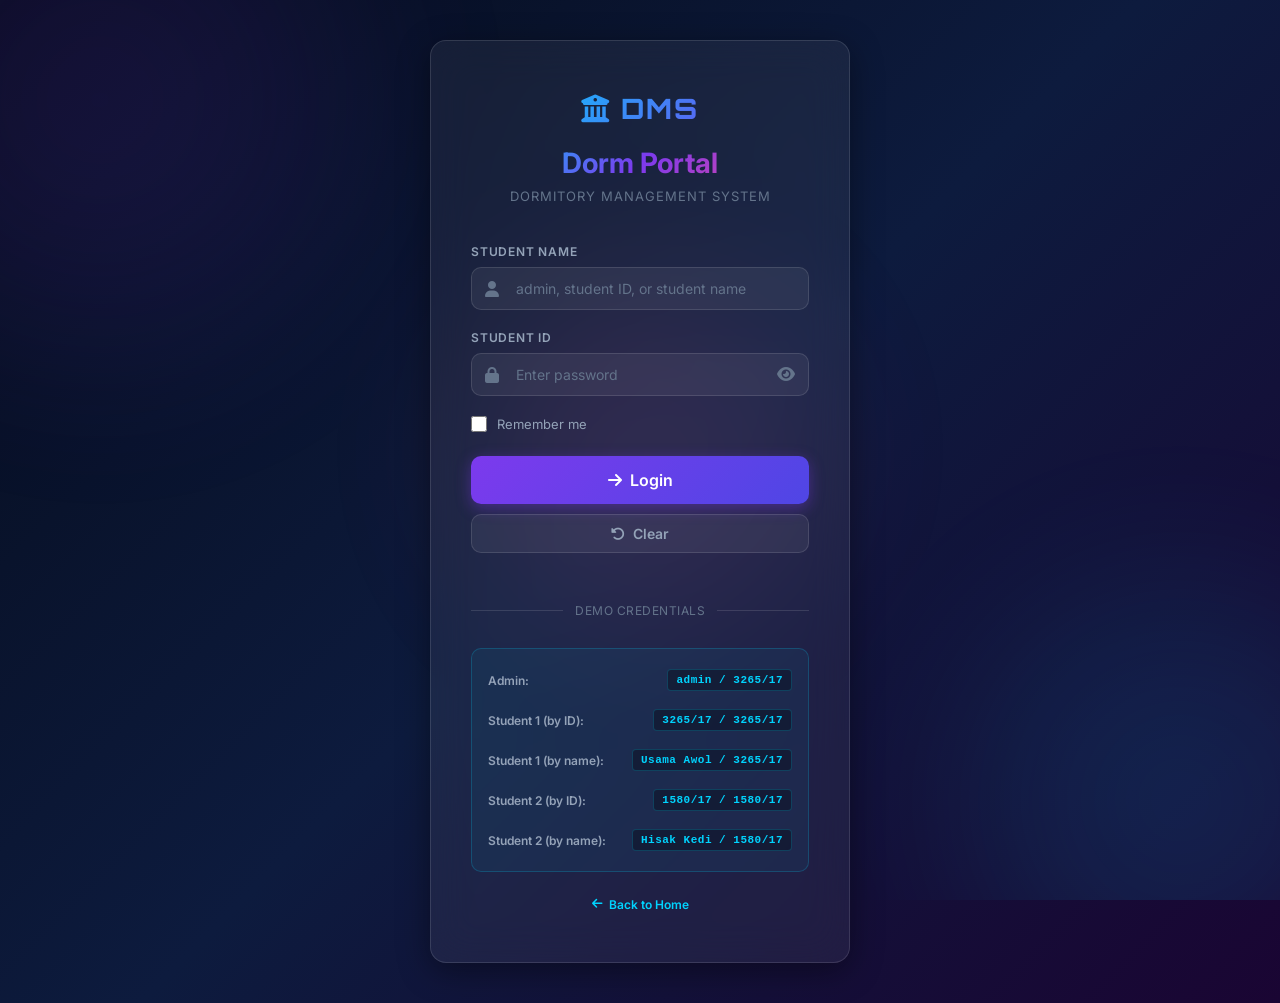
==== admin.html @ 3c18e568 "Add bulk unassign and bulk change building features" ====
<!DOCTYPE html>
<html lang="en">
<head>
  <meta charset="UTF-8">
  <meta name="viewport" content="width=device-width, initial-scale=1.0">
  <title>DMS Admin Dashboard</title>
  <link rel="stylesheet" href="style.css">
  <link rel="stylesheet" href="dashboard.css">
  <link rel="stylesheet" href="https://cdnjs.cloudflare.com/ajax/libs/font-awesome/6.5.0/css/all.min.css">
</head>
<body>
  <div class="bg-animated">
    <div class="bg-orb bg-orb-1"></div>
    <div class="bg-orb bg-orb-2"></div>
    <div class="bg-orb bg-orb-3"></div>
  </div>

  <div id="toast-container"></div>

  <div class="dashboard-layout">
    <!-- Sidebar -->
    <aside class="sidebar">
      <div class="sidebar-header">
        <h2 class="gradient-text" style="font-family: 'Orbitron'; font-size: 22px;">
          <i class="fa-solid fa-shield-halved"></i> DMS Admin
        </h2>
      </div>

      <nav class="sidebar-nav">
        <a class="nav-link active" onclick="switchSection('dashboard')">
          <i class="fa-solid fa-chart-pie"></i> Dashboard
        </a>
        <a class="nav-link" onclick="switchSection('buildings')">
          <i class="fa-solid fa-building"></i> Buildings & Rooms
        </a>
        <a class="nav-link" onclick="switchSection('reports')">
          <i class="fa-solid fa-file-alt"></i> Reports <span class="badge-notification" id="reports-badge" style="display:none; margin-left: auto;">0</span>
        </a>
        <a class="nav-link" onclick="switchSection('manage')">
          <i class="fa-solid fa-users-gear"></i> Manage Students
        </a>
        <a class="nav-link" onclick="switchSection('assign')">
          <i class="fa-solid fa-bed"></i> Assign Dorm
        </a>
      </nav>

      <div class="sidebar-footer">
        <button class="btn btn-danger btn-full" onclick="logout()">
          <i class="fa-solid fa-power-off"></i> Logout
        </button>
      </div>
    </aside>

    <!-- Main Content -->
    <main class="main-content">
      <header class="topbar">
        <div style="font-size: 20px; font-weight: 600;">
          <i class="fa-solid fa-chart-line"></i> Admin Dashboard
        </div>
        <div style="display: flex; gap: 15px; align-items: center;">
          <div class="search-bar" style="display: flex; align-items: center; gap: 8px; background: var(--glass); padding: 8px 14px; border-radius: var(--border-radius-sm); border: 1px solid var(--glass-border);">
            <i class="fa-solid fa-search" style="color: var(--text-muted); font-size: 14px;"></i>
            <input type="text" id="globalSearch" placeholder="Search..." style="background: none; border: none; color: var(--text-primary); font-size: 13px; outline: none; width: 150px;">
          </div>
          <button class="btn btn-ghost btn-sm" title="Notifications">
            <i class="fa-solid fa-bell"></i>
            <span style="position: absolute; top: 8px; right: 8px; width: 8px; height: 8px; background: #ef4444; border-radius: 50%;"></span>
          </button>
          <button class="btn btn-ghost btn-sm dark-mode-toggle">
            <i class="fa-solid fa-sun"></i>
          </button>
          <div class="avatar-placeholder" style="width: 40px; height: 40px; font-size: 16px;">A</div>
        </div>
      </header>

      <div class="page-content">
        <!-- Dashboard Overview -->
        <section id="dashboard" class="dashboard-section active">
          <div class="section-header">
            <h2 class="section-title">
              <i class="fa-solid fa-chart-line"></i> System Overview
            </h2>
          </div>

          <div class="grid-cards">
            <div class="stat-card" style="--card-accent: var(--grad-cyan); --card-glow: rgba(0,212,255,0.15);">
              <div class="stat-card-trend trend-up">+12%</div>
              <div class="stat-card-icon" style="background: rgba(0,212,255,0.1); color: #00d4ff;">
                <i class="fa-solid fa-users"></i>
              </div>
              <div class="stat-card-value" id="stat-total-students">0</div>
              <div class="stat-card-label">Total Students</div>
            </div>

            <div class="stat-card" style="--card-accent: var(--grad-purple); --card-glow: rgba(124,58,237,0.15);">
              <div class="stat-card-trend trend-up">+8%</div>
              <div class="stat-card-icon" style="background: rgba(124,58,237,0.1); color: #a78bfa;">
                <i class="fa-solid fa-bed"></i>
              </div>
              <div class="stat-card-value" id="stat-occupied-rooms">0</div>
              <div class="stat-card-label">Occupied Rooms</div>
            </div>

            <div class="stat-card" style="--card-accent: var(--grad-green); --card-glow: rgba(16,185,129,0.15);">
              <div class="stat-card-trend trend-up">+5%</div>
              <div class="stat-card-icon" style="background: rgba(16,185,129,0.1); color: #10b981;">
                <i class="fa-solid fa-check-circle"></i>
              </div>
              <div class="stat-card-value" id="stat-occupancy">0%</div>
              <div class="stat-card-label">Occupancy Rate</div>
            </div>

            <div class="stat-card" style="--card-accent: var(--grad-orange); --card-glow: rgba(245,158,11,0.15);">
              <div class="stat-card-trend trend-down">-3%</div>
              <div class="stat-card-icon" style="background: rgba(245,158,11,0.1); color: #f59e0b;">
                <i class="fa-solid fa-exclamation-circle"></i>
              </div>
              <div class="stat-card-value" id="stat-pending-tasks">0</div>
              <div class="stat-card-label">Pending Tasks</div>
            </div>

            <div class="stat-card" style="--card-accent: var(--grad-pink); --card-glow: rgba(236,72,153,0.15);">
              <div class="stat-card-trend trend-up">+2</div>
              <div class="stat-card-icon" style="background: rgba(236,72,153,0.1); color: #ec4899;">
                <i class="fa-solid fa-file-alt"></i>
              </div>
              <div class="stat-card-value" id="stat-pending-reports">0</div>
              <div class="stat-card-label">Pending Reports</div>
            </div>
          </div>

          <div style="display: grid; grid-template-columns: repeat(auto-fit, minmax(300px, 1fr)); gap: 24px; margin-top: 30px;">
            <div class="glass-card" style="padding: 24px;">
              <h3 class="neon-text" style="margin-bottom: 16px; font-size: 16px;">
                <i class="fa-solid fa-building"></i> Buildings
              </h3>
              <div id="buildings-overview" style="display: flex; flex-direction: column; gap: 12px;"></div>
            </div>

            <div class="glass-card" style="padding: 24px;">
              <h3 class="neon-text" style="margin-bottom: 16px; font-size: 16px;">
                <i class="fa-solid fa-chart-bar"></i> Department Distribution
              </h3>
              <div id="departments-overview" style="display: flex; flex-direction: column; gap: 12px;"></div>
            </div>
          </div>
        </section>

        <!-- Buildings & Rooms -->
        <section id="buildings" class="dashboard-section">
          <div class="section-header">
            <h2 class="section-title">
              <i class="fa-solid fa-building"></i> Buildings & Dorms Management
            </h2>
            <button class="btn btn-cyan" onclick="openAddBuildingModal()">
              <i class="fa-solid fa-plus"></i> Add Building
            </button>
          </div>

          <div style="display: grid; grid-template-columns: 1fr 2fr; gap: 24px;">
            <!-- Add Building Form -->
            <div class="glass-card" style="padding: 30px; height: fit-content;">
              <h3 class="gradient-text" style="margin-bottom: 20px; font-size: 18px;">
                <i class="fa-solid fa-plus-circle"></i> New Building
              </h3>
              <form id="buildingForm" onsubmit="handleAddBuilding(event)">
                <div class="form-group">
                  <label class="form-label">Building Name</label>
                  <input type="text" id="building-name" class="form-input" placeholder="e.g., Amel 1 A" required>
                </div>

                <div class="form-group">
                  <label class="form-label">Total Dorms</label>
                  <input type="number" id="total-dorms" class="form-input" placeholder="e.g., 50" min="1" max="200" required>
                </div>

                <div class="form-group">
                  <label class="form-label">Capacity per Dorm</label>
                  <input type="number" id="dorm-capacity" class="form-input" placeholder="e.g., 2" min="1" max="10" required>
                </div>

                <div class="form-group">
                  <label class="form-label">Gender Based</label>
                  <select id="building-gender" class="form-select" required>
                    <option value="">Select Gender</option>
                    <option value="Male">Male</option>
                    <option value="Female">Female</option>
                  </select>
                </div>

                <button type="submit" class="btn btn-primary btn-full">
                  <i class="fa-solid fa-save"></i> Add Building
                </button>
              </form>
            </div>

            <!-- Buildings List -->
            <div class="glass-card table-wrap">
              <table class="data-table">
                <thead>
                  <tr>
                    <th>Building</th><th>Total Dorms</th><th>Capacity</th><th>Gender</th><th>Occupied</th><th>Available</th><th>Actions</th>
                  </tr>
                </thead>
                <tbody id="buildings-list"></tbody>
              </table>
            </div>
          </div>
        </section>

        <!-- Manage Students -->
        <section id="manage" class="dashboard-section">
          <div class="section-header">
            <h2 class="section-title">
              <i class="fa-solid fa-users-gear"></i> Manage Students & Departments
            </h2>
          </div>

          <div style="display: grid; grid-template-columns: 1fr 1fr; gap: 24px; margin-bottom: 20px;">
            <!-- Department Management -->
            <div class="glass-card" style="padding: 24px;">
              <div style="display: flex; justify-content: space-between; align-items: center; margin-bottom: 20px;">
                <h3 class="gradient-text" style="font-size: 18px;">
                  <i class="fa-solid fa-building-columns"></i> Departments
                </h3>
                <button class="btn btn-cyan btn-sm" onclick="openAddDepartmentModal()">
                  <i class="fa-solid fa-plus"></i> Add
                </button>
              </div>
              <div class="table-wrap" style="max-height: 300px; overflow-y: auto;">
                <table class="data-table">
                  <thead>
                    <tr>
                      <th>Code</th>
                      <th>Name</th>
                      <th>Students</th>
                      <th>Actions</th>
                    </tr>
                  </thead>
                  <tbody id="departments-list"></tbody>
                </table>
              </div>
            </div>

            <!-- Student Management -->
            <div style="display: flex; flex-direction: column; gap: 20px;">
              <div class="glass-card" style="padding: 20px;">
                <div style="display: flex; justify-content: space-between; align-items: center; margin-bottom: 12px;">
                  <h3 class="neon-text" style="font-size: 16px;">
                    <i class="fa-solid fa-filter"></i> Filter & Bulk Actions
                  </h3>
                  <div style="display: flex; gap: 10px;">
                    <select id="filter-department" class="form-select" style="width: 200px;" onchange="renderAdminTable()">
                      <option value="">All Departments</option>
                    </select>
                    <select id="filter-gender" class="form-select" style="width: 150px;" onchange="renderAdminTable()">
                      <option value="">All Genders</option>
                      <option value="Male">Male</option>
                      <option value="Female">Female</option>
                    </select>
                  </div>
                </div>
                <input type="text" id="studentSearch" placeholder="Search by name, ID..." class="form-input" style="width: 100%;">
                <div style="display: flex; gap: 10px; margin-top: 12px;">
                  <button class="btn btn-orange" onclick="handleBulkUnassign()">
                    <i class="fa-solid fa-user-slash"></i> Bulk Unassign
                  </button>
                  <button class="btn btn-primary" onclick="openBulkChangeBuildingModal()">
                    <i class="fa-solid fa-building"></i> Bulk Change Building
                  </button>
                </div>
              </div>
              <button class="btn btn-cyan" onclick="openAddModal()">
                <i class="fa-solid fa-plus"></i> Add Student
              </button>
            </div>
          </div>

          <div class="glass-card table-wrap">
            <table class="data-table">
              <thead>
                <tr>
                  <th>ID</th>
                  <th>Name</th>
                  <th>Department</th>
                  <th>Gender</th>
                  <th>Building</th>
                  <th>Dorm</th>
                  <th>Actions</th>
                </tr>
              </thead>
              <tbody id="admin-student-list"></tbody>
            </table>
          </div>
        </section>

        <!-- Assign Dorm -->
        <section id="assign" class="dashboard-section">
          <div class="section-header">
            <h2 class="section-title">
              <i class="fa-solid fa-bed"></i> Assign / Reassign Dorm
            </h2>
          </div>

          <div class="glass-card" style="padding: 30px; max-width: 600px;">
            <form id="assignForm" onsubmit="handleAssign(event)">
              <div class="form-group">
                <label class="form-label">Mode</label>
                <select id="assign-mode" class="form-select" required onchange="handleModeChange();">
                  <option value="assign">Assign Dorm (Unassigned Students)</option>
                  <option value="update">Update Dorm (Assigned Students)</option>
                  <option value="auto">Auto Assign (Bulk)</option>
                </select>
              </div>

              <!-- Auto Assign Section -->
              <div id="auto-assign-section" style="display: none;">
                <div class="form-group">
                  <label class="form-label">Select Department</label>
                  <select id="auto-department" class="form-select" required onchange="">
                    <option value="">Select Department</option>
                  </select>
                </div>

                <div class="form-group">
                  <label class="form-label">Select Gender</label>
                  <select id="auto-gender" class="form-select" required onchange="populateAutoBuildingSelect();">
                    <option value="">Select Gender</option>
                    <option value="Male">Male</option>
                    <option value="Female">Female</option>
                  </select>
                </div>

                <div class="form-group">
                  <label class="form-label">Select Building</label>
                  <select id="auto-building" class="form-select" required>
                    <option value="">Select Building</option>
                  </select>
                </div>

                <button type="button" class="btn btn-green btn-full" onclick="handleAutoAssign()">
                  <i class="fa-solid fa-magic"></i> Assign Automatically
                </button>
              </div>

              <!-- Manual Assign Section -->
              <div id="manual-assign-section" style="display: block;">
                <div class="form-group">
                  <label class="form-label">Select Department</label>
                  <select id="assign-department" class="form-select" required onchange="updateStudentOptions()">
                    <option value="">Select Department</option>
                  </select>
                </div>

                <div class="form-group">
                  <label class="form-label">Select Gender</label>
                  <select id="assign-gender" class="form-select" required onchange="updateStudentOptions(); populateBuildingSelect();">
                    <option value="">Select Gender</option>
                    <option value="Male">Male</option>
                    <option value="Female">Female</option>
                  </select>
                </div>

                <div class="form-group">
                  <label class="form-label">Search Student (ID or Name)</label>
                  <input type="text" id="assign-student-search" class="form-input" placeholder="Search by ID or name..." oninput="updateStudentOptions()">
                </div>

                <div class="form-group">
                  <label class="form-label">Select Student</label>
                  <select id="assign-student-id" class="form-select" required onchange="loadCurrentAssignment()">
                    <option value="">Choose Student...</option>
                  </select>
                </div>

                <div style="display: flex; gap: 15px;">
                  <div class="form-group" style="flex: 1;">
                    <label class="form-label">Building</label>
                    <select id="assign-building" class="form-select" required onchange="updateDormOptions()">
                      <option value="">Select Building</option>
                    </select>
                  </div>
                  <div class="form-group" style="flex: 1;">
                    <label class="form-label">Dorm Number</label>
                    <select id="assign-dorm" class="form-select" required>
                      <option value="">Select Dorm</option>
                    </select>
                  </div>
                </div>

                <div style="display: flex; gap: 10px;">
                  <button type="submit" class="btn btn-primary" style="flex: 1;">
                    <i class="fa-solid fa-save"></i> Save Assignment
                  </button>
                  <button type="button" class="btn btn-orange" id="unassign-btn" style="flex: 1; display: none;" onclick="handleUnassign()">
                    <i class="fa-solid fa-user-slash"></i> Unassign
                  </button>
                </div>
              </div>
            </form>
          </div>
        </section>

        <!-- Maintenance Requests -->
        <section id="maintenance" class="dashboard-section">
          <div class="section-header">
            <h2 class="section-title">
              <i class="fa-solid fa-wrench"></i> Maintenance Requests
            </h2>
          </div>

          <div class="glass-card table-wrap">
            <table class="data-table">
              <thead>
                <tr>
                  <th>ID</th>
                  <th>Student</th>
                  <th>Issue</th>
                  <th>Status</th>
                  <th>Date</th>
                  <th>Actions</th>
                </tr>
              </thead>
              <tbody id="maintenance-list">
                <tr>
                  <td colspan="6" style="text-align: center; padding: 40px; color: var(--text-muted);">
                    <i class="fa-solid fa-inbox" style="font-size: 32px; margin-bottom: 10px; display: block; opacity: 0.5;"></i>
                    No maintenance requests yet
                  </td>
                </tr>
              </tbody>
            </table>
          </div>
        </section>

        <!-- Reports -->
        <section id="reports" class="dashboard-section">
          <div class="section-header">
            <h2 class="section-title">
              <i class="fa-solid fa-file-alt"></i> Student Reports
            </h2>
            <button class="btn btn-cyan" onclick="refreshReports()">
              <i class="fa-solid fa-sync"></i> Refresh
            </button>
          </div>

          <div class="glass-card table-wrap">
            <table class="data-table">
              <thead>
                <tr>
                  <th>ID</th><th>Student</th><th>Type</th><th>Subject</th><th>Status</th><th>Date</th><th>Actions</th>
                </tr>
              </thead>
              <tbody id="admin-reports-list"></tbody>
            </table>
          </div>
        </section>
            <div class="glass-card" style="padding: 24px;">
              <h3 class="gradient-text" style="margin-bottom: 16px; font-size: 16px;">
                <i class="fa-solid fa-chart-pie"></i> Student Distribution
              </h3>
              <div style="display: flex; flex-direction: column; gap: 12px;">
                <div style="display: flex; justify-content: space-between; align-items: center;">
                  <span>Total Registered</span>
                  <span style="font-size: 20px; font-weight: 700; color: var(--accent-cyan);" id="report-total">0</span>
                </div>
                <div style="display: flex; justify-content: space-between; align-items: center;">
                  <span>Assigned Dorms</span>
                  <span style="font-size: 20px; font-weight: 700; color: var(--accent-green);" id="report-assigned">0</span>
                </div>
                <div style="display: flex; justify-content: space-between; align-items: center;">
                  <span>Unassigned</span>
                  <span style="font-size: 20px; font-weight: 700; color: var(--accent-orange);" id="report-unassigned">0</span>
                </div>
              </div>
            </div>

            <div class="glass-card" style="padding: 24px;">
              <h3 class="gradient-text" style="margin-bottom: 16px; font-size: 16px;">
                <i class="fa-solid fa-building"></i> Room Occupancy
              </h3>
              <div style="display: flex; flex-direction: column; gap: 12px;">
                <div style="display: flex; justify-content: space-between; align-items: center;">
                  <span>Total Rooms</span>
                  <span style="font-size: 20px; font-weight: 700; color: var(--accent-cyan);" id="report-total-rooms">0</span>
                </div>
                <div style="display: flex; justify-content: space-between; align-items: center;">
                  <span>Occupied</span>
                  <span style="font-size: 20px; font-weight: 700; color: var(--accent-green);" id="report-occupied">0</span>
                </div>
                <div style="display: flex; justify-content: space-between; align-items: center;">
                  <span>Available</span>
                  <span style="font-size: 20px; font-weight: 700; color: var(--accent-purple);" id="report-available">0</span>
                </div>
              </div>
            </div>
          </div>

          <div class="glass-card" style="padding: 24px; max-height: 500px; overflow-y: auto; overflow-x: hidden;">
            <h3 style="margin-bottom: 16px; font-size: 16px; position: sticky; top: 0; background: rgba(10, 22, 40, 0.8); padding: 12px 0; z-index: 10;">
              <i class="fa-solid fa-list"></i> Detailed Report
            </h3>
            <div id="detailed-report" style="display: flex; flex-direction: column; gap: 12px;">
              <div style="text-align: center; padding: 30px; color: var(--text-muted);">
                <i class="fa-solid fa-inbox" style="font-size: 32px; margin-bottom: 10px; display: block; opacity: 0.5;"></i>
                No detailed reports available
              </div>
            </div>
          </div>
        </section>

        <!-- Settings -->
        <section id="settings" class="dashboard-section">
          <div class="section-header">
            <h2 class="section-title">
              <i class="fa-solid fa-gear"></i> Settings
            </h2>
          </div>

          <div class="glass-card" style="padding: 30px; max-width: 600px;">
            <h3 style="margin-bottom: 20px; font-size: 18px;">System Settings</h3>

            <div class="form-group">
              <label class="form-label">System Name</label>
              <input type="text" class="form-input" value="Dormitory Management System" readonly>
            </div>

            <div class="form-group">
              <label class="form-label">Version</label>
              <input type="text" class="form-input" value="1.0.0" readonly>
            </div>

            <div class="form-group">
              <label class="form-label">Last Updated</label>
              <input type="text" class="form-input" id="lastUpdated" readonly>
            </div>

            <div class="form-group">
              <label class="form-label">
                <input type="checkbox" style="width: 16px; height: 16px; margin-right: 8px;">
                Enable Email Notifications
              </label>
            </div>

            <div class="form-group">
              <label class="form-label">
                <input type="checkbox" style="width: 16px; height: 16px; margin-right: 8px;" checked>
                Enable Maintenance Alerts
              </label>
            </div>

            <button class="btn btn-primary btn-full" onclick="saveSettings()">
              <i class="fa-solid fa-save"></i> Save Settings
            </button>
          </div>
        </section>
      </div>
    </main>
  </div>

  <!-- Add/Edit Modal -->
  <div class="modal-overlay" id="studentModalOverlay">
    <div class="modal">
      <h3 class="gradient-text" id="modalTitle" style="font-size: 24px; margin-bottom: 20px;">Add Student</h3>
      <form id="studentForm" onsubmit="handleStudentSave(event)">
        <input type="hidden" id="editIndex">

        <div class="form-group">
          <label class="form-label">Student ID</label>
          <input type="text" id="studId" class="form-input" placeholder="e.g., 1234/17" required>
        </div>

        <div class="form-group">
          <label class="form-label">Full Name</label>
          <input type="text" id="studName" class="form-input" placeholder="Full Name" required>
        </div>

        <div class="form-group">
          <label class="form-label">Department</label>
          <select id="studDept" class="form-select" required>
            <option value="">Select Department</option>
          </select>
        </div>

        <div class="form-group">
          <label class="form-label">Gender</label>
          <select id="studGender" class="form-select" required>
            <option value="">Select Gender</option>
            <option value="Male">Male</option>
            <option value="Female">Female</option>
          </select>
        </div>

        <div style="display: flex; gap: 10px; margin-top: 20px;">
          <button type="submit" class="btn btn-green" style="flex: 1;">Save</button>
          <button type="button" class="btn btn-ghost" style="flex: 1;" onclick="closeModal('studentModalOverlay')">Cancel</button>
        </div>
      </form>
    </div>
  </div>

  <!-- Add/Edit Department Modal -->
  <div class="modal-overlay" id="departmentModalOverlay">
    <div class="modal">
      <h3 class="gradient-text" id="deptModalTitle" style="font-size: 24px; margin-bottom: 20px;">Add Department</h3>
      <form id="departmentForm" onsubmit="handleDepartmentSave(event)">
        <input type="hidden" id="editDeptIndex">

        <div class="form-group">
          <label class="form-label">Department Code</label>
          <input type="text" id="deptCode" class="form-input" placeholder="e.g., CS, EE, CE" required>
        </div>

        <div class="form-group">
          <label class="form-label">Department Name</label>
          <input type="text" id="deptName" class="form-input" placeholder="e.g., Computer Science" required>
        </div>

        <div class="form-group">
          <label class="form-label">Description</label>
          <textarea id="deptDesc" class="form-textarea" placeholder="Brief description..."></textarea>
        </div>

        <div style="display: flex; gap: 10px; margin-top: 20px;">
          <button type="submit" class="btn btn-green" style="flex: 1;">Save</button>
          <button type="button" class="btn btn-ghost" style="flex: 1;" onclick="closeModal('departmentModalOverlay')">Cancel</button>
        </div>
      </form>
    </div>
  </div>

  <!-- Edit Building Modal -->
  <div class="modal-overlay" id="editBuildingModalOverlay">
    <div class="modal">
      <h3 class="gradient-text" style="font-size: 24px; margin-bottom: 20px;">Edit Building</h3>
      <form id="editBuildingForm" onsubmit="handleEditBuilding(event)">
        <input type="hidden" id="editBuildingIndex">

        <div class="form-group">
          <label class="form-label">Building Name</label>
          <input type="text" id="edit-building-name" class="form-input" required>
        </div>

        <div class="form-group">
          <label class="form-label">Total Dorms</label>
          <input type="number" id="edit-total-dorms" class="form-input" min="1" max="200" required>
        </div>

        <div class="form-group">
          <label class="form-label">Capacity per Dorm</label>
          <input type="number" id="edit-dorm-capacity" class="form-input" min="1" max="10" required>
        </div>

        <div class="form-group">
          <label class="form-label">Gender Based</label>
          <select id="edit-building-gender" class="form-select" required>
            <option value="">Select Gender</option>
            <option value="Male">Male</option>
            <option value="Female">Female</option>
          </select>
        </div>

        <div style="display: flex; gap: 10px; margin-top: 20px;">
          <button type="submit" class="btn btn-primary" style="flex: 1;">Update</button>
          <button type="button" class="btn btn-ghost" style="flex: 1;" onclick="closeModal('editBuildingModalOverlay')">Cancel</button>
        </div>
      </form>
    </div>
  </div>

  <!-- Bulk Change Building Modal -->
  <div class="modal-overlay" id="bulkChangeBuildingModalOverlay">
    <div class="modal" style="max-width: 500px;">
      <h3 class="gradient-text" style="font-size: 24px; margin-bottom: 20px;">Bulk Change Building</h3>
      <form id="bulkChangeBuildingForm" onsubmit="handleBulkChangeBuilding(event)">
        <div class="form-group">
          <label class="form-label">Select Department</label>
          <select id="bulk-department" class="form-select" required>
            <option value="">Select Department</option>
          </select>
        </div>

        <div class="form-group">
          <label class="form-label">Select Gender</label>
          <select id="bulk-gender" class="form-select" required onchange="populateBulkBuildingSelect()">
            <option value="">Select Gender</option>
            <option value="Male">Male</option>
            <option value="Female">Female</option>
          </select>
        </div>

        <div class="form-group">
          <label class="form-label">New Building</label>
          <select id="bulk-new-building" class="form-select" required>
            <option value="">Select New Building</option>
          </select>
        </div>

        <div style="display: flex; gap: 10px; margin-top: 20px;">
          <button type="submit" class="btn btn-primary" style="flex: 1;">Change Building</button>
          <button type="button" class="btn btn-ghost" style="flex: 1;" onclick="closeModal('bulkChangeBuildingModalOverlay')">Cancel</button>
        </div>
      </form>
    </div>
  </div>

  <!-- Report Review Modal -->
  <div class="modal-overlay" id="reportModalOverlay">
    <div class="modal" style="max-width: 500px;">
      <h3 class="gradient-text" style="font-size: 24px; margin-bottom: 20px;">Review Report</h3>
      <form id="reportReviewForm" onsubmit="handleReportReview(event)">
        <input type="hidden" id="reviewReportId">

        <div class="form-group">
          <label class="form-label">Student</label>
          <input type="text" id="reviewStudentName" class="form-input" readonly>
        </div>

        <div class="form-group">
          <label class="form-label">Type</label>
          <input type="text" id="reviewReportType" class="form-input" readonly>
        </div>

        <div class="form-group">
          <label class="form-label">Subject</label>
          <input type="text" id="reviewReportSubject" class="form-input" readonly>
        </div>

        <div class="form-group">
          <label class="form-label">Description</label>
          <textarea id="reviewReportDesc" class="form-textarea" readonly></textarea>
        </div>

        <div class="form-group">
          <label class="form-label">Status</label>
          <select id="reviewReportStatus" class="form-select" required>
            <option value="Pending">Pending</option>
            <option value="In Review">In Review</option>
            <option value="Resolved">Resolved</option>
            <option value="Rejected">Rejected</option>
          </select>
        </div>

        <div class="form-group">
          <label class="form-label">Admin Comment</label>
          <textarea id="reviewReportComment" class="form-textarea" placeholder="Add your comment..."></textarea>
        </div>

        <div style="display: flex; gap: 10px; margin-top: 20px;">
          <button type="submit" class="btn btn-primary" style="flex: 1;">Update</button>
          <button type="button" class="btn btn-ghost" style="flex: 1;" onclick="closeModal('reportModalOverlay')">Cancel</button>
        </div>
      </form>
    </div>
  </div>

  <script src="script.js"></script>
  <script src="admin.js"></script>
</body>
</html>
---- style.css ----
/* ============================================
   DMS - Dormitory Management System
   Global Styles
   ============================================ */

@import url('https://fonts.googleapis.com/css2?family=Inter:wght@300;400;500;600;700;800;900&family=Orbitron:wght@400;500;600;700;800;900&display=swap');

/* ---- CSS Variables ---- */
:root {
  --bg-primary: #050b1a;
  --bg-secondary: #0a1628;
  --bg-card: rgba(255, 255, 255, 0.04);
  --bg-card-hover: rgba(255, 255, 255, 0.08);
  --glass: rgba(255, 255, 255, 0.06);
  --glass-border: rgba(255, 255, 255, 0.12);
  --glass-hover: rgba(255, 255, 255, 0.1);

  --accent-cyan: #00d4ff;
  --accent-purple: #7c3aed;
  --accent-blue: #2563eb;
  --accent-pink: #ec4899;
  --accent-green: #10b981;
  --accent-orange: #f59e0b;

  --grad-primary: linear-gradient(135deg, #667eea 0%, #764ba2 100%);
  --grad-cyan: linear-gradient(135deg, #00d4ff 0%, #0099cc 100%);
  --grad-purple: linear-gradient(135deg, #7c3aed 0%, #4f46e5 100%);
  --grad-green: linear-gradient(135deg, #10b981 0%, #059669 100%);
  --grad-orange: linear-gradient(135deg, #f59e0b 0%, #d97706 100%);
  --grad-pink: linear-gradient(135deg, #ec4899 0%, #be185d 100%);
  --grad-bg: linear-gradient(135deg, #050b1a 0%, #0d1b3e 50%, #1a0533 100%);

  --text-primary: #f0f4ff;
  --text-secondary: #94a3b8;
  --text-muted: #64748b;

  --sidebar-width: 260px;
  --navbar-height: 70px;
  --border-radius: 16px;
  --border-radius-sm: 10px;
  --border-radius-lg: 24px;

  --shadow-glow-cyan: 0 0 20px rgba(0, 212, 255, 0.3);
  --shadow-glow-purple: 0 0 20px rgba(124, 58, 237, 0.3);
  --shadow-card: 0 8px 32px rgba(0, 0, 0, 0.4);
  --shadow-lg: 0 20px 60px rgba(0, 0, 0, 0.5);

  --transition: all 0.3s cubic-bezier(0.4, 0, 0.2, 1);
  --transition-fast: all 0.15s ease;
  --transition-slow: all 0.5s cubic-bezier(0.4, 0, 0.2, 1);
}

/* Enhanced Light mode */
body.light-mode {
  --bg-primary: #f8fafc;
  --bg-secondary: #f1f5f9;
  --bg-card: rgba(255, 255, 255, 0.65);
  --bg-card-hover: rgba(255, 255, 255, 0.9);
  --glass: rgba(255, 255, 255, 0.55);
  --glass-border: rgba(255, 255, 255, 0.6);
  --glass-hover: rgba(255, 255, 255, 0.85);
  --text-primary: #0f172a;
  --text-secondary: #334155;
  --text-muted: #64748b;
  --grad-bg: linear-gradient(135deg, #e0c3fc 0%, #8ec5fc 50%, #e0c3fc 100%);
  --shadow-card: 0 15px 35px rgba(100, 116, 139, 0.15), inset 0 0 0 1px rgba(255,255,255,0.5);
}

body.light-mode {
  background-size: 200% 200%;
  animation: gradientShift 10s ease infinite;
}

@keyframes gradientShift {
  0% { background-position: 0% 50%; }
  50% { background-position: 100% 50%; }
  100% { background-position: 0% 50%; }
}

body.light-mode .bg-orb {
  opacity: 0.8;
  filter: blur(50px);
}

body.light-mode .bg-orb-1 {
  background: radial-gradient(circle, #ff9a9e, transparent);
}
body.light-mode .bg-orb-2 {
  background: radial-gradient(circle, #fecfef, transparent);
}
body.light-mode .bg-orb-3 {
  background: radial-gradient(circle, #a1c4fd, transparent);
}

body.light-mode .glass-card {
  box-shadow: 0 20px 40px rgba(148, 163, 184, 0.2);
  border: 1px solid rgba(255, 255, 255, 0.8);
  backdrop-filter: blur(25px);
  -webkit-backdrop-filter: blur(25px);
}

body.light-mode .stat-card {
  background: linear-gradient(135deg, rgba(255,255,255,0.9), rgba(255,255,255,0.5));
}

/* ---- Reset & Base ---- */
*, *::before, *::after { box-sizing: border-box; margin: 0; padding: 0; }

html { scroll-behavior: smooth; }

body {
  font-family: 'Inter', sans-serif;
  background: var(--grad-bg);
  color: var(--text-primary);
  min-height: 100vh;
  overflow-x: hidden;
  transition: var(--transition);
}

/* ---- Scrollbar ---- */
::-webkit-scrollbar { width: 6px; height: 6px; }
::-webkit-scrollbar-track { background: var(--bg-secondary); }
::-webkit-scrollbar-thumb { background: var(--accent-purple); border-radius: 3px; }
::-webkit-scrollbar-thumb:hover { background: var(--accent-cyan); }

/* ---- Animated Background ---- */
.bg-animated {
  position: fixed;
  inset: 0;
  z-index: 0;
  overflow: hidden;
  pointer-events: none;
}

.bg-orb {
  position: absolute;
  border-radius: 50%;
  filter: blur(80px);
  opacity: 0.15;
  animation: orbFloat 8s ease-in-out infinite;
}

.bg-orb-1 {
  width: 600px; height: 600px;
  background: radial-gradient(circle, #7c3aed, transparent);
  top: -200px; left: -200px;
  animation-delay: 0s;
}
.bg-orb-2 {
  width: 500px; height: 500px;
  background: radial-gradient(circle, #00d4ff, transparent);
  bottom: -150px; right: -150px;
  animation-delay: -3s;
}
.bg-orb-3 {
  width: 400px; height: 400px;
  background: radial-gradient(circle, #ec4899, transparent);
  top: 50%; left: 50%;
  transform: translate(-50%, -50%);
  animation-delay: -6s;
}

@keyframes orbFloat {
  0%, 100% { transform: translate(0, 0) scale(1); }
  33% { transform: translate(30px, -30px) scale(1.05); }
  66% { transform: translate(-20px, 20px) scale(0.95); }
}

/* ---- Particles Canvas ---- */
#particles-canvas {
  position: fixed;
  inset: 0;
  z-index: 0;
  pointer-events: none;
}

/* ---- Glass Card ---- */
.glass-card {
  background: var(--glass);
  backdrop-filter: blur(20px);
  -webkit-backdrop-filter: blur(20px);
  border: 1px solid var(--glass-border);
  border-radius: var(--border-radius);
  box-shadow: var(--shadow-card);
  transition: var(--transition);
}

.glass-card:hover {
  background: var(--glass-hover);
  border-color: rgba(0, 212, 255, 0.3);
  box-shadow: var(--shadow-card), var(--shadow-glow-cyan);
  transform: translateY(-2px);
}

/* ---- Buttons ---- */
.btn {
  display: inline-flex;
  align-items: center;
  gap: 8px;
  padding: 10px 20px;
  border: none;
  border-radius: var(--border-radius-sm);
  font-family: 'Inter', sans-serif;
  font-size: 14px;
  font-weight: 600;
  cursor: pointer;
  transition: var(--transition);
  text-decoration: none;
  white-space: nowrap;
  position: relative;
  overflow: hidden;
  user-select: none;
}

.btn::before {
  content: '';
  position: absolute;
  inset: 0;
  background: rgba(255,255,255,0.1);
  opacity: 0;
  transition: var(--transition-fast);
}

.btn:hover::before { opacity: 1; }

.btn:active { 
  transform: scale(0.97);
}

.btn:disabled {
  opacity: 0.5;
  cursor: not-allowed;
}

.btn-primary {
  background: var(--grad-purple);
  color: #fff;
  box-shadow: 0 4px 15px rgba(124, 58, 237, 0.4);
}
.btn-primary:hover { 
  box-shadow: 0 8px 30px rgba(124, 58, 237, 0.6); 
  transform: translateY(-2px);
}

.btn-cyan {
  background: var(--grad-cyan);
  color: #000;
  box-shadow: 0 4px 15px rgba(0, 212, 255, 0.4);
}
.btn-cyan:hover { 
  box-shadow: 0 8px 30px rgba(0, 212, 255, 0.6); 
  transform: translateY(-2px);
}

.btn-green {
  background: var(--grad-green);
  color: #fff;
  box-shadow: 0 4px 15px rgba(16, 185, 129, 0.4);
}
.btn-green:hover { 
  box-shadow: 0 8px 30px rgba(16, 185, 129, 0.6); 
  transform: translateY(-2px);
}

.btn-orange {
  background: var(--grad-orange);
  color: #fff;
  box-shadow: 0 4px 15px rgba(245, 158, 11, 0.4);
}
.btn-orange:hover { 
  box-shadow: 0 8px 30px rgba(245, 158, 11, 0.6); 
  transform: translateY(-2px);
}

.btn-danger {
  background: linear-gradient(135deg, #ef4444, #dc2626);
  color: #fff;
  box-shadow: 0 4px 15px rgba(239, 68, 68, 0.4);
}
.btn-danger:hover { 
  box-shadow: 0 8px 30px rgba(239, 68, 68, 0.6); 
  transform: translateY(-2px);
}

.btn-ghost {
  background: var(--glass);
  color: var(--text-secondary);
  border: 1px solid var(--glass-border);
}
.btn-ghost:hover { 
  background: var(--glass-hover); 
  color: var(--text-primary);
  border-color: rgba(0, 212, 255, 0.3);
}

.btn-sm { padding: 7px 14px; font-size: 12px; }
.btn-lg { padding: 14px 28px; font-size: 16px; }
.btn-full { width: 100%; justify-content: center; }

/* ---- Form Elements ---- */
.form-group {
  position: relative;
  margin-bottom: 20px;
}

.form-label {
  display: block;
  font-size: 12px;
  font-weight: 600;
  color: var(--text-secondary);
  text-transform: uppercase;
  letter-spacing: 0.8px;
  margin-bottom: 8px;
}

.form-input, .form-select, .form-textarea {
  width: 100%;
  padding: 12px 16px;
  background: var(--glass);
  border: 1px solid var(--glass-border);
  border-radius: var(--border-radius-sm);
  color: var(--text-primary);
  font-family: 'Inter', sans-serif;
  font-size: 14px;
  transition: var(--transition);
  outline: none;
  backdrop-filter: blur(10px);
}

.form-input:hover, .form-select:hover, .form-textarea:hover {
  border-color: rgba(0, 212, 255, 0.3);
  background: var(--glass-hover);
}

.form-input:focus, .form-select:focus, .form-textarea:focus {
  border-color: var(--accent-cyan);
  box-shadow: 0 0 0 3px rgba(0, 212, 255, 0.15), var(--shadow-glow-cyan);
  background: var(--glass-hover);
  transform: translateY(-1px);
}

.form-input::placeholder { color: var(--text-muted); }

.form-select option {
  background: #0a1628;
  color: var(--text-primary);
}

.form-textarea {
  resize: vertical;
  min-height: 120px;
}

.input-icon-wrap {
  position: relative;
}

.input-icon-wrap .form-input {
  padding-left: 44px;
}

.input-icon-wrap .input-icon {
  position: absolute;
  left: 14px;
  top: 50%;
  transform: translateY(-50%);
  color: var(--text-muted);
  font-size: 16px;
  pointer-events: none;
  transition: var(--transition-fast);
}

.input-icon-wrap .form-input:focus ~ .input-icon,
.input-icon-wrap:focus-within .input-icon {
  color: var(--accent-cyan);
}

.input-icon-wrap .toggle-pw {
  position: absolute;
  right: 14px;
  top: 50%;
  transform: translateY(-50%);
  color: var(--text-muted);
  cursor: pointer;
  font-size: 16px;
  transition: var(--transition-fast);
  background: none;
  border: none;
  padding: 0;
}

.input-icon-wrap .toggle-pw:hover { color: var(--accent-cyan); }

/* ---- Toast Notifications ---- */
#toast-container {
  position: fixed;
  top: 20px;
  right: 20px;
  z-index: 9999;
  display: flex;
  flex-direction: column;
  gap: 10px;
  pointer-events: none;
}

.toast {
  display: flex;
  align-items: center;
  gap: 12px;
  padding: 14px 20px;
  border-radius: var(--border-radius-sm);
  backdrop-filter: blur(20px);
  border: 1px solid var(--glass-border);
  box-shadow: var(--shadow-lg);
  font-size: 14px;
  font-weight: 500;
  min-width: 280px;
  max-width: 380px;
  pointer-events: all;
  animation: toastIn 0.4s cubic-bezier(0.34, 1.56, 0.64, 1) forwards;
  color: #fff;
}

.toast.removing { animation: toastOut 0.3s ease forwards; }

.toast-success { background: rgba(16, 185, 129, 0.2); border-color: rgba(16, 185, 129, 0.4); }
.toast-error   { background: rgba(239, 68, 68, 0.2);  border-color: rgba(239, 68, 68, 0.4); }
.toast-info    { background: rgba(0, 212, 255, 0.15); border-color: rgba(0, 212, 255, 0.3); }
.toast-warning { background: rgba(245, 158, 11, 0.2); border-color: rgba(245, 158, 11, 0.4); }

.toast i { font-size: 18px; }
.toast-success i { color: #10b981; }
.toast-error   i { color: #ef4444; }
.toast-info    i { color: #00d4ff; }
.toast-warning i { color: #f59e0b; }

@keyframes toastIn {
  from { opacity: 0; transform: translateX(100px) scale(0.8); }
  to   { opacity: 1; transform: translateX(0) scale(1); }
}
@keyframes toastOut {
  from { opacity: 1; transform: translateX(0) scale(1); }
  to   { opacity: 0; transform: translateX(100px) scale(0.8); }
}

/* ---- Modal ---- */
.modal-overlay {
  position: fixed;
  inset: 0;
  background: rgba(0, 0, 0, 0.7);
  backdrop-filter: blur(8px);
  z-index: 1000;
  display: flex;
  align-items: center;
  justify-content: center;
  opacity: 0;
  visibility: hidden;
  transition: var(--transition);
  overflow-y: auto;
  padding: 20px;
}

.modal-overlay.active {
  opacity: 1;
  visibility: visible;
}

.modal {
  background: var(--bg-secondary);
  border: 1px solid var(--glass-border);
  border-radius: var(--border-radius-lg);
  padding: 32px;
  max-width: 440px;
  width: 90%;
  box-shadow: var(--shadow-lg);
  transform: scale(0.8) translateY(20px);
  transition: var(--transition);
  max-height: 90vh;
  overflow-y: auto;
  margin: auto;
}

.modal-overlay.active .modal {
  transform: scale(1) translateY(0);
}

.modal-icon {
  width: 64px; height: 64px;
  border-radius: 50%;
  display: flex; align-items: center; justify-content: center;
  font-size: 28px;
  margin: 0 auto 20px;
}

.modal-icon.danger { background: rgba(239, 68, 68, 0.15); color: #ef4444; }
.modal-icon.success { background: rgba(16, 185, 129, 0.15); color: #10b981; }

.modal h3 { text-align: center; font-size: 20px; font-weight: 700; margin-bottom: 10px; }
.modal p  { text-align: center; color: var(--text-secondary); font-size: 14px; margin-bottom: 24px; }

.modal-actions { display: flex; gap: 12px; justify-content: center; }

/* ---- Loading Screen ---- */
#loading-screen {
  position: fixed;
  inset: 0;
  background: var(--bg-primary);
  z-index: 9998;
  display: flex;
  flex-direction: column;
  align-items: center;
  justify-content: center;
  gap: 20px;
  transition: opacity 0.5s ease, visibility 0.5s ease;
}

#loading-screen.hidden {
  opacity: 0;
  visibility: hidden;
}

.loader-logo {
  font-family: 'Orbitron', sans-serif;
  font-size: 28px;
  font-weight: 800;
  background: linear-gradient(135deg, #00d4ff, #7c3aed);
  -webkit-background-clip: text;
  -webkit-text-fill-color: transparent;
  background-clip: text;
  letter-spacing: 4px;
}

.loader-bar {
  width: 200px;
  height: 3px;
  background: var(--glass);
  border-radius: 2px;
  overflow: hidden;
}

.loader-bar-fill {
  height: 100%;
  background: linear-gradient(90deg, #7c3aed, #00d4ff);
  border-radius: 2px;
  animation: loaderFill 1.5s ease forwards;
}

@keyframes loaderFill {
  from { width: 0%; }
  to   { width: 100%; }
}

.loader-dots {
  display: flex;
  gap: 8px;
}

.loader-dot {
  width: 8px; height: 8px;
  border-radius: 50%;
  background: var(--accent-cyan);
  animation: dotPulse 1.2s ease-in-out infinite;
}

.loader-dot:nth-child(2) { animation-delay: 0.2s; background: var(--accent-purple); }
.loader-dot:nth-child(3) { animation-delay: 0.4s; background: var(--accent-pink); }

@keyframes dotPulse {
  0%, 80%, 100% { transform: scale(0.6); opacity: 0.4; }
  40% { transform: scale(1); opacity: 1; }
}

/* ---- Stat Cards ---- */
.stat-card {
  background: var(--glass);
  backdrop-filter: blur(20px);
  border: 1px solid var(--glass-border);
  border-radius: var(--border-radius);
  padding: 24px;
  position: relative;
  overflow: hidden;
  transition: var(--transition);
  cursor: default;
}

.stat-card::before {
  content: '';
  position: absolute;
  top: 0; left: 0; right: 0;
  height: 2px;
  background: var(--card-accent, var(--grad-cyan));
}

.stat-card::after {
  content: '';
  position: absolute;
  top: -50%; right: -50%;
  width: 100%; height: 100%;
  background: radial-gradient(circle, var(--card-glow, rgba(0,212,255,0.08)), transparent 70%);
  pointer-events: none;
}

.stat-card:hover {
  transform: translateY(-4px);
  border-color: rgba(0, 212, 255, 0.3);
  box-shadow: var(--shadow-card), 0 0 30px var(--card-glow, rgba(0,212,255,0.15));
}

.stat-card-icon {
  width: 52px; height: 52px;
  border-radius: 14px;
  display: flex; align-items: center; justify-content: center;
  font-size: 22px;
  margin-bottom: 16px;
}

.stat-card-value {
  font-family: 'Orbitron', sans-serif;
  font-size: 32px;
  font-weight: 700;
  line-height: 1;
  margin-bottom: 6px;
}

.stat-card-label {
  font-size: 13px;
  color: var(--text-secondary);
  font-weight: 500;
  text-transform: uppercase;
  letter-spacing: 0.5px;
}

.stat-card-trend {
  position: absolute;
  top: 20px; right: 20px;
  font-size: 12px;
  font-weight: 600;
  padding: 4px 10px;
  border-radius: 20px;
}

.trend-up   { background: rgba(16,185,129,0.15); color: #10b981; }
.trend-down { background: rgba(239,68,68,0.15);  color: #ef4444; }

/* ---- Table ---- */
.table-wrap {
  overflow-x: auto;
  border-radius: var(--border-radius);
}

.data-table {
  width: 100%;
  border-collapse: collapse;
  font-size: 14px;
}

.data-table thead th {
  padding: 14px 16px;
  text-align: left;
  font-size: 11px;
  font-weight: 700;
  text-transform: uppercase;
  letter-spacing: 1px;
  color: var(--text-muted);
  background: rgba(0,0,0,0.2);
  border-bottom: 1px solid var(--glass-border);
  white-space: nowrap;
}

.data-table tbody tr {
  border-bottom: 1px solid rgba(255,255,255,0.04);
  transition: var(--transition-fast);
}

.data-table tbody tr:hover {
  background: var(--glass-hover);
}

.data-table tbody td {
  padding: 14px 16px;
  color: var(--text-secondary);
  vertical-align: middle;
}

.data-table tbody td:first-child { color: var(--text-primary); font-weight: 600; }

.badge {
  display: inline-flex;
  align-items: center;
  gap: 4px;
  padding: 4px 10px;
  border-radius: 20px;
  font-size: 11px;
  font-weight: 600;
  text-transform: uppercase;
  letter-spacing: 0.5px;
}

.badge-cyan    { background: rgba(0,212,255,0.15);   color: #00d4ff; }
.badge-purple  { background: rgba(124,58,237,0.15);  color: #a78bfa; }
.badge-green   { background: rgba(16,185,129,0.15);  color: #10b981; }
.badge-orange  { background: rgba(245,158,11,0.15);  color: #f59e0b; }
.badge-pink    { background: rgba(236,72,153,0.15);  color: #ec4899; }

/* ---- Section Header ---- */
.section-header {
  display: flex;
  align-items: center;
  justify-content: space-between;
  margin-bottom: 24px;
  flex-wrap: wrap;
  gap: 12px;
}

.section-title {
  font-size: 20px;
  font-weight: 700;
  display: flex;
  align-items: center;
  gap: 10px;
}

.section-title i {
  color: var(--accent-cyan);
}

/* ---- Animations ---- */
@keyframes fadeInUp {
  from { opacity: 0; transform: translateY(30px); }
  to   { opacity: 1; transform: translateY(0); }
}

@keyframes fadeIn {
  from { opacity: 0; }
  to   { opacity: 1; }
}

@keyframes slideInLeft {
  from { opacity: 0; transform: translateX(-30px); }
  to   { opacity: 1; transform: translateX(0); }
}

@keyframes slideInDown {
  from { opacity: 0; transform: translateY(-20px); }
  to   { opacity: 1; transform: translateY(0); }
}

@keyframes pulse-glow {
  0%, 100% { box-shadow: 0 0 10px rgba(0,212,255,0.3); }
  50%       { box-shadow: 0 0 25px rgba(0,212,255,0.6); }
}

@keyframes shake {
  0%, 100% { transform: translateX(0); }
  10%, 30%, 50%, 70%, 90% { transform: translateX(-8px); }
  20%, 40%, 60%, 80% { transform: translateX(8px); }
}

.animate-fade-up  { animation: fadeInUp 0.5s ease forwards; }
.animate-fade-in  { animation: fadeIn 0.4s ease forwards; }
.animate-slide-left { animation: slideInLeft 0.4s ease forwards; }
.shake { animation: shake 0.5s ease; }

/* ---- Neon Text ---- */
.neon-text {
  color: var(--accent-cyan);
  text-shadow: 0 0 10px rgba(0,212,255,0.5), 0 0 20px rgba(0,212,255,0.3);
}

.gradient-text {
  background: linear-gradient(135deg, #00d4ff, #7c3aed, #ec4899);
  -webkit-background-clip: text;
  -webkit-text-fill-color: transparent;
  background-clip: text;
}

/* ---- Avatar ---- */
.avatar {
  border-radius: 50%;
  object-fit: cover;
  border: 2px solid var(--glass-border);
}

.avatar-placeholder {
  border-radius: 50%;
  display: flex; align-items: center; justify-content: center;
  font-weight: 700;
  font-size: 18px;
  color: #fff;
  background: var(--grad-purple);
  border: 2px solid rgba(124,58,237,0.4);
  flex-shrink: 0;
}

/* ---- Divider ---- */
.divider {
  height: 1px;
  background: var(--glass-border);
  margin: 20px 0;
}

/* ---- Empty State ---- */
.empty-state {
  text-align: center;
  padding: 60px 20px;
  color: var(--text-muted);
}

.empty-state i {
  font-size: 48px;
  margin-bottom: 16px;
  opacity: 0.4;
  display: block;
}

.empty-state p { font-size: 15px; }

/* ---- Responsive Utilities ---- */
@media (max-width: 768px) {
  .hide-mobile { display: none !important; }
}

@media (min-width: 769px) {
  .hide-desktop { display: none !important; }
}

/* ---- Crazy UI Enhancements ---- */
@keyframes crazyFloat {
  0% { transform: translateY(0px) rotate(0deg); }
  25% { transform: translateY(-8px) rotate(1deg); }
  50% { transform: translateY(0px) rotate(0deg); }
  75% { transform: translateY(8px) rotate(-1deg); }
  100% { transform: translateY(0px) rotate(0deg); }
}

.stat-card {
  transition: transform 0.4s cubic-bezier(0.175, 0.885, 0.32, 1.275), box-shadow 0.4s ease, border-color 0.4s ease !important;
}
.stat-card:hover {
  transform: translateY(-15px) scale(1.05) rotate(2deg) !important;
  box-shadow: 0 30px 60px rgba(0,212,255,0.4), 0 0 50px rgba(124,58,237,0.5) !important;
  border-color: var(--accent-cyan) !important;
  z-index: 10;
}

.glass-card {
  transition: all 0.5s cubic-bezier(0.175, 0.885, 0.32, 1.275) !important;
}
.glass-card:hover {
  transform: translateY(-5px) scale(1.02);
  box-shadow: 0 20px 50px rgba(0,0,0,0.6), 0 0 40px rgba(124,58,237,0.3) !important;
}

.btn {
  position: relative;
  overflow: hidden;
}
.btn::after {
  content: '';
  position: absolute;
  top: -50%; left: -50%;
  width: 200%; height: 200%;
  background: radial-gradient(circle, rgba(255,255,255,0.3) 0%, transparent 60%);
  opacity: 0;
  transform: scale(0.5);
  transition: opacity 0.4s, transform 0.4s;
  pointer-events: none;
}
.btn:hover::after {
  opacity: 1;
  transform: scale(1);
}

.login-card {
  animation: fadeInUp 0.7s cubic-bezier(0.34,1.56,0.64,1) forwards, crazyFloat 6s ease-in-out infinite alternate !important;
}

/* Heading styles optimized for light and dark modes */
.login-container {
  position: fixed;
  inset: 0;
  display: flex;
  align-items: center;
  justify-content: center;
  padding: 20px;
  z-index: 1;
}

.login-card {
  width: 100%;
  max-width: 420px;
  padding: 48px;
  animation: fadeInUp 0.7s cubic-bezier(0.34, 1.56, 0.64, 1) forwards;
}

.login-header {
  text-align: center;
  margin-bottom: 32px;
}

.login-logo {
  display: flex;
  align-items: center;
  justify-content: center;
  gap: 10px;
  font-family: 'Orbitron', sans-serif;
  font-size: 28px;
  font-weight: 800;
  color: var(--accent-cyan);
  margin-bottom: 16px;
  letter-spacing: 2px;
}

.login-header h1 {
  font-size: 28px;
  margin-bottom: 8px;
}

.login-subtitle {
  font-size: 13px;
  color: var(--text-muted);
  text-transform: uppercase;
  letter-spacing: 1px;
}

.login-divider {
  display: flex;
  align-items: center;
  gap: 12px;
  margin: 28px 0;
  color: var(--text-muted);
  font-size: 12px;
  text-transform: uppercase;
  letter-spacing: 1px;
}

.login-divider::before,
.login-divider::after {
  content: '';
  flex: 1;
  height: 1px;
  background: var(--glass-border);
}

.demo-creds {
  display: flex;
  flex-direction: column;
  gap: 10px;
  padding: 16px;
  background: rgba(0, 212, 255, 0.05);
  border: 1px solid rgba(0, 212, 255, 0.2);
  border-radius: var(--border-radius-sm);
  font-size: 12px;
}

.demo-cred-item {
  display: flex;
  justify-content: space-between;
  align-items: center;
  gap: 10px;
}

.demo-cred-item strong {
  color: var(--text-secondary);
  min-width: 60px;
}

.demo-cred-item code {
  background: rgba(0, 0, 0, 0.3);
  padding: 4px 8px;
  border-radius: 4px;
  font-family: 'Courier New', monospace;
  color: var(--accent-cyan);
  font-size: 11px;
  letter-spacing: 0.5px;
}

@media (max-width: 480px) {
  .login-card {
    padding: 32px 24px;
  }

  .login-header h1 {
    font-size: 24px;
  }

  .demo-cred-item {
    flex-direction: column;
    align-items: flex-start;
  }
}


/* ---- Login Container ---- */
.login-container {
  position: fixed;
  inset: 0;
  display: flex;
  align-items: center;
  justify-content: center;
  z-index: 100;
  padding: 20px;
}

.login-card {
  width: 100%;
  max-width: 420px;
  padding: 50px 40px;
  animation: fadeInUp 0.8s cubic-bezier(0.34, 1.56, 0.64, 1) forwards;
}

.login-header {
  text-align: center;
  margin-bottom: 40px;
}

.login-logo {
  display: flex;
  align-items: center;
  justify-content: center;
  gap: 10px;
  font-family: 'Orbitron', sans-serif;
  font-size: 28px;
  font-weight: 800;
  margin-bottom: 20px;
  background: linear-gradient(135deg, #00d4ff, #7c3aed);
  -webkit-background-clip: text;
  -webkit-text-fill-color: transparent;
  background-clip: text;
}

.login-header h1 {
  font-size: 28px;
  font-weight: 700;
  margin-bottom: 8px;
}

.login-subtitle {
  font-size: 13px;
  color: var(--text-muted);
  text-transform: uppercase;
  letter-spacing: 1px;
}

.login-divider {
  display: flex;
  align-items: center;
  gap: 12px;
  margin: 30px 0;
  color: var(--text-muted);
  font-size: 12px;
  text-transform: uppercase;
  letter-spacing: 0.5px;
}

.login-divider::before,
.login-divider::after {
  content: '';
  flex: 1;
  height: 1px;
  background: var(--glass-border);
}

.demo-creds {
  display: flex;
  flex-direction: column;
  gap: 10px;
  padding: 16px;
  background: rgba(0, 212, 255, 0.05);
  border: 1px solid rgba(0, 212, 255, 0.2);
  border-radius: var(--border-radius-sm);
  font-size: 12px;
}

.demo-cred-item {
  display: flex;
  justify-content: space-between;
  align-items: center;
}

.demo-cred-item strong {
  color: var(--text-secondary);
}

.demo-cred-item code {
  background: rgba(0, 0, 0, 0.3);
  padding: 4px 8px;
  border-radius: 4px;
  font-family: 'Courier New', monospace;
  color: var(--accent-cyan);
  font-weight: 600;
}

.login-footer {
  text-align: center;
  margin-top: 24px;
  font-size: 12px;
  color: var(--text-muted);
}

.login-footer a {
  color: var(--accent-cyan);
  text-decoration: none;
  transition: var(--transition-fast);
}

.login-footer a:hover {
  color: var(--accent-purple);
}

/* ---- Student Section ---- */
.student-section {
  display: none;
  animation: fadeIn 0.4s ease forwards;
}

.student-section.active {
  display: block;
}

/* ---- Search Bar ---- */
.search-bar {
  transition: var(--transition-fast);
}

.search-bar:focus-within {
  border-color: var(--accent-cyan);
  box-shadow: 0 0 15px rgba(0, 212, 255, 0.2);
}

/* ---- Responsive Mobile ---- */
@media (max-width: 768px) {
  .dashboard-layout {
    flex-direction: column;
  }

  .sidebar {
    width: 100%;
    height: auto;
    border-right: none;
    border-bottom: 1px solid var(--glass-border);
    flex-direction: row;
    align-items: center;
    padding: 15px 20px;
    overflow-x: auto;
  }

  .sidebar-header {
    padding: 0;
    border: none;
    margin: 0 20px 0 0;
    min-width: 150px;
  }

  .sidebar-nav {
    flex-direction: row;
    gap: 10px;
    flex: 1;
    overflow-x: auto;
    padding: 0;
  }

  .nav-link {
    padding: 8px 12px;
    font-size: 12px;
    white-space: nowrap;
  }

  .sidebar-footer {
    padding: 0;
    border: none;
    margin-left: auto;
  }

  .main-content {
    height: auto;
  }

  .topbar {
    flex-direction: column;
    gap: 12px;
    height: auto;
    padding: 15px;
  }

  .page-content {
    padding: 20px;
  }

  .grid-cards {
    grid-template-columns: 1fr;
  }

  .login-card {
    padding: 40px 24px;
  }

  .login-header h1 {
    font-size: 24px;
  }

  .login-logo {
    font-size: 24px;
  }

  .data-table {
    font-size: 12px;
  }

  .data-table thead th,
  .data-table tbody td {
    padding: 10px 8px;
  }

  .btn-sm {
    padding: 5px 10px;
    font-size: 11px;
  }
}

@media (max-width: 480px) {
  .sidebar {
    flex-wrap: wrap;
  }

  .sidebar-header {
    width: 100%;
    margin-bottom: 10px;
  }

  .sidebar-nav {
    width: 100%;
  }

  .sidebar-footer {
    width: 100%;
    margin-top: 10px;
  }

  .topbar {
    padding: 12px;
  }

  .page-content {
    padding: 15px;
  }

  .glass-card {
    padding: 20px !important;
  }

  .stat-card {
    padding: 16px;
  }

  .stat-card-value {
    font-size: 24px;
  }

  .section-title {
    font-size: 16px;
  }

  .form-input,
  .form-select,
  .form-textarea {
    font-size: 16px;
  }
}

/* ---- Accessibility ---- */
@media (prefers-reduced-motion: reduce) {
  * {
    animation-duration: 0.01ms !important;
    animation-iteration-count: 1 !important;
    transition-duration: 0.01ms !important;
  }
}

/* ---- Print Styles ---- */
@media print {
  .sidebar,
  .topbar,
  .btn,
  .dark-mode-toggle {
    display: none;
  }

  .main-content {
    flex: 1;
  }

  .page-content {
    padding: 0;
  }

  .glass-card {
    box-shadow: none;
    border: 1px solid #ccc;
  }
}


/* ---- Badge Notification ---- */
.badge-notification {
  display: inline-flex;
  align-items: center;
  justify-content: center;
  min-width: 20px;
  height: 20px;
  padding: 0 6px;
  background: linear-gradient(135deg, #ec4899, #f43f5e);
  color: #fff;
  border-radius: 10px;
  font-size: 11px;
  font-weight: 700;
  animation: pulse-badge 2s ease-in-out infinite;
}

@keyframes pulse-badge {
  0%, 100% { transform: scale(1); }
  50% { transform: scale(1.1); }
}
---- dashboard.css ----
/* Dashboard Specific Layout */
.dashboard-layout {
  display: flex;
  height: 100vh;
  overflow: hidden;
}

.sidebar {
  width: var(--sidebar-width);
  background: rgba(10, 22, 40, 0.6);
  backdrop-filter: blur(20px);
  border-right: 1px solid var(--glass-border);
  display: flex;
  flex-direction: column;
  padding: 20px 0;
  transition: var(--transition);
  z-index: 50;
  overflow: hidden;
  position: relative;
}

.sidebar-header {
  padding: 0 20px 20px;
  border-bottom: 1px solid var(--glass-border);
  margin-bottom: 20px;
  text-align: center;
}

.sidebar-nav {
  flex: 1;
  display: flex;
  flex-direction: column;
  gap: 5px;
  padding: 0 15px;
  overflow-y: auto;
  overflow-x: hidden;
  scroll-behavior: smooth;
}

.nav-link {
  display: flex;
  align-items: center;
  gap: 12px;
  padding: 12px 20px;
  border-radius: var(--border-radius-sm);
  color: var(--text-secondary);
  text-decoration: none;
  font-weight: 500;
  transition: var(--transition);
  cursor: pointer;
}

.nav-link i { font-size: 18px; width: 24px; text-align: center; }
.nav-link:hover { background: var(--glass-hover); color: var(--text-primary); }
.nav-link.active { background: var(--grad-purple); color: #fff; box-shadow: 0 4px 15px rgba(124, 58, 237, 0.4); }

.sidebar-footer {
  padding: 20px;
  border-top: 1px solid var(--glass-border);
}

.main-content {
  flex: 1;
  display: flex;
  flex-direction: column;
  height: 100vh;
  overflow-y: auto;
}

.topbar {
  height: var(--navbar-height);
  background: rgba(5, 11, 26, 0.6);
  backdrop-filter: blur(10px);
  border-bottom: 1px solid var(--glass-border);
  display: flex;
  align-items: center;
  justify-content: space-between;
  padding: 0 30px;
  position: sticky;
  top: 0;
  z-index: 40;
}

.page-content {
  padding: 30px;
  flex: 1;
}

.dashboard-section {
  display: none;
  animation: fadeIn 0.4s ease forwards;
}
.dashboard-section.active { display: block; }

.grid-cards {
  display: grid;
  grid-template-columns: repeat(auto-fit, minmax(240px, 1fr));
  gap: 24px;
  margin-bottom: 30px;
}


/* ---- Sidebar Scrollbar Styling ---- */
.sidebar-nav::-webkit-scrollbar {
  width: 6px;
}

.sidebar-nav::-webkit-scrollbar-track {
  background: transparent;
}

.sidebar-nav::-webkit-scrollbar-thumb {
  background: rgba(124, 58, 237, 0.4);
  border-radius: 3px;
  transition: background 0.3s ease;
}

.sidebar-nav::-webkit-scrollbar-thumb:hover {
  background: rgba(124, 58, 237, 0.7);
}

/* Firefox scrollbar */
.sidebar-nav {
  scrollbar-color: rgba(124, 58, 237, 0.4) transparent;
  scrollbar-width: thin;
}


/* ---- Scrollable Report Container ---- */
.glass-card[style*="max-height"]::-webkit-scrollbar {
  width: 8px;
}

.glass-card[style*="max-height"]::-webkit-scrollbar-track {
  background: transparent;
}

.glass-card[style*="max-height"]::-webkit-scrollbar-thumb {
  background: rgba(0, 212, 255, 0.3);
  border-radius: 4px;
  transition: background 0.3s ease;
}

.glass-card[style*="max-height"]::-webkit-scrollbar-thumb:hover {
  background: rgba(0, 212, 255, 0.6);
}

/* Firefox scrollbar for scrollable containers */
.glass-card[style*="overflow-y"] {
  scrollbar-color: rgba(0, 212, 255, 0.3) transparent;
  scrollbar-width: thin;
}
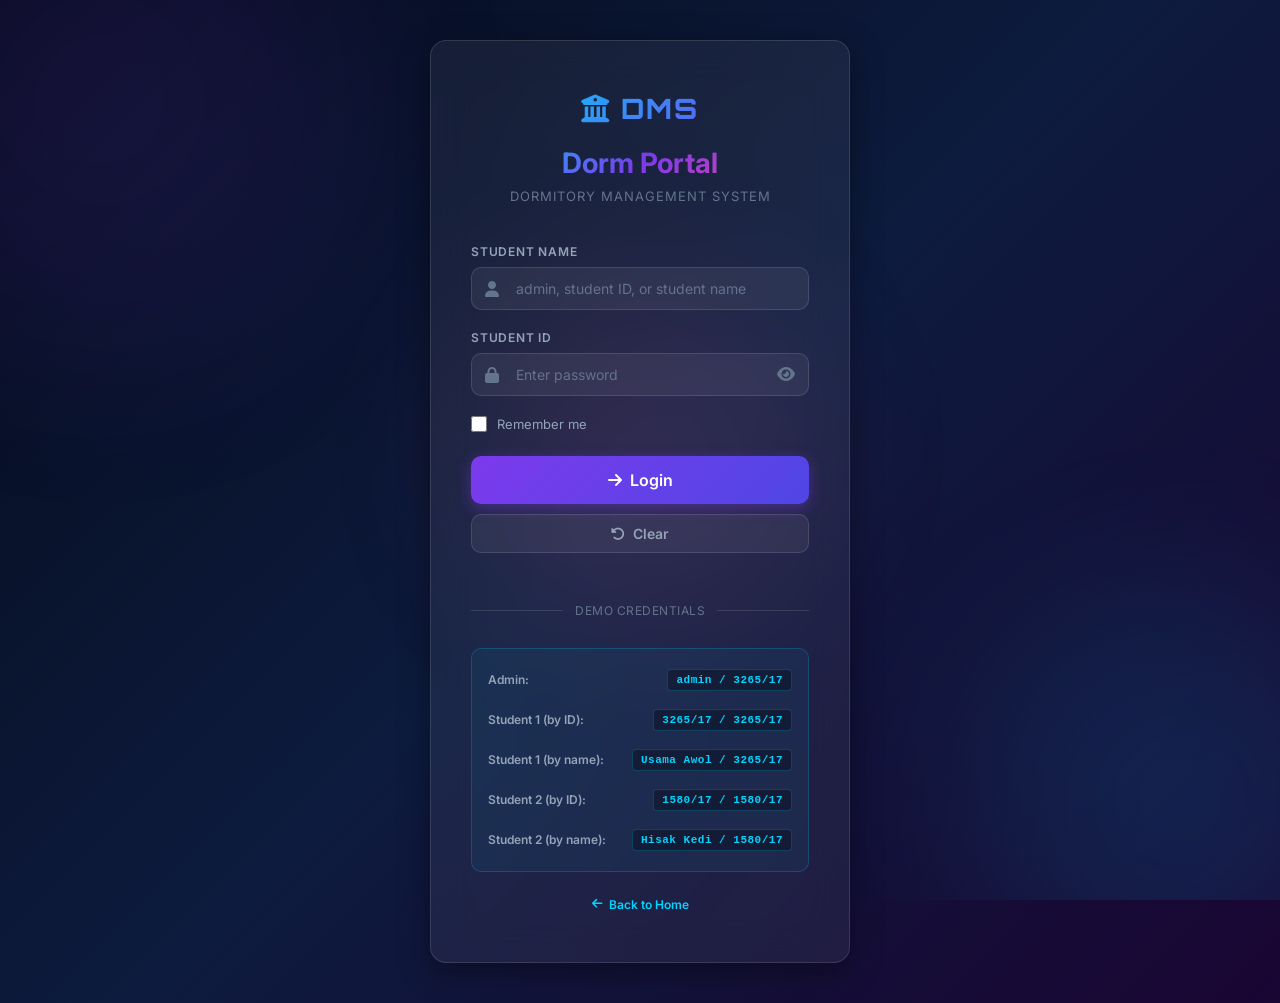
==== commit 70d90078: "Add start room number field for buildings" ====
--- a/admin.html
+++ b/admin.html
@@ -175,6 +175,11 @@
                 </div>
 
                 <div class="form-group">
+                  <label class="form-label">Start Room Number</label>
+                  <input type="number" id="start-room" class="form-input" placeholder="e.g., 1" min="1" value="1" required>
+                </div>
+
+                <div class="form-group">
                   <label class="form-label">Capacity per Dorm</label>
                   <input type="number" id="dorm-capacity" class="form-input" placeholder="e.g., 2" min="1" max="10" required>
                 </div>
@@ -247,7 +252,7 @@
               <div class="glass-card" style="padding: 20px;">
                 <div style="display: flex; justify-content: space-between; align-items: center; margin-bottom: 12px;">
                   <h3 class="neon-text" style="font-size: 16px;">
-                    <i class="fa-solid fa-filter"></i> Filter & Bulk Actions
+                    <i class="fa-solid fa-filter"></i> Filter Students
                   </h3>
                   <div style="display: flex; gap: 10px;">
                     <select id="filter-department" class="form-select" style="width: 200px;" onchange="renderAdminTable()">
@@ -261,14 +266,6 @@
                   </div>
                 </div>
                 <input type="text" id="studentSearch" placeholder="Search by name, ID..." class="form-input" style="width: 100%;">
-                <div style="display: flex; gap: 10px; margin-top: 12px;">
-                  <button class="btn btn-orange" onclick="handleBulkUnassign()">
-                    <i class="fa-solid fa-user-slash"></i> Bulk Unassign
-                  </button>
-                  <button class="btn btn-primary" onclick="openBulkChangeBuildingModal()">
-                    <i class="fa-solid fa-building"></i> Bulk Change Building
-                  </button>
-                </div>
               </div>
               <button class="btn btn-cyan" onclick="openAddModal()">
                 <i class="fa-solid fa-plus"></i> Add Student
@@ -310,6 +307,8 @@
                   <option value="assign">Assign Dorm (Unassigned Students)</option>
                   <option value="update">Update Dorm (Assigned Students)</option>
                   <option value="auto">Auto Assign (Bulk)</option>
+                  <option value="bulk-unassign">Bulk Unassign</option>
+                  <option value="bulk-change-building">Bulk Change Building</option>
                 </select>
               </div>
 
@@ -340,6 +339,59 @@
 
                 <button type="button" class="btn btn-green btn-full" onclick="handleAutoAssign()">
                   <i class="fa-solid fa-magic"></i> Assign Automatically
+                </button>
+              </div>
+
+              <!-- Bulk Unassign Section -->
+              <div id="bulk-unassign-section" style="display: none;">
+                <div class="form-group">
+                  <label class="form-label">Select Department</label>
+                  <select id="bulk-unassign-department" class="form-select">
+                    <option value="">All Departments</option>
+                  </select>
+                </div>
+
+                <div class="form-group">
+                  <label class="form-label">Select Gender</label>
+                  <select id="bulk-unassign-gender" class="form-select">
+                    <option value="">All Genders</option>
+                    <option value="Male">Male</option>
+                    <option value="Female">Female</option>
+                  </select>
+                </div>
+
+                <button type="button" class="btn btn-orange btn-full" onclick="handleBulkUnassign()">
+                  <i class="fa-solid fa-user-slash"></i> Bulk Unassign
+                </button>
+              </div>
+
+              <!-- Bulk Change Building Section -->
+              <div id="bulk-change-building-section" style="display: none;">
+                <div class="form-group">
+                  <label class="form-label">Select Department</label>
+                  <select id="bulk-change-department" class="form-select" required>
+                    <option value="">Select Department</option>
+                  </select>
+                </div>
+
+                <div class="form-group">
+                  <label class="form-label">Select Gender</label>
+                  <select id="bulk-change-gender" class="form-select" required onchange="populateBulkChangeBuildingSelect();">
+                    <option value="">Select Gender</option>
+                    <option value="Male">Male</option>
+                    <option value="Female">Female</option>
+                  </select>
+                </div>
+
+                <div class="form-group">
+                  <label class="form-label">New Building</label>
+                  <select id="bulk-change-new-building" class="form-select" required>
+                    <option value="">Select New Building</option>
+                  </select>
+                </div>
+
+                <button type="button" class="btn btn-primary btn-full" onclick="handleBulkChangeBuildingFromSection()">
+                  <i class="fa-solid fa-building"></i> Bulk Change Building
                 </button>
               </div>
 
@@ -668,42 +720,6 @@
     </div>
   </div>
 
-  <!-- Bulk Change Building Modal -->
-  <div class="modal-overlay" id="bulkChangeBuildingModalOverlay">
-    <div class="modal" style="max-width: 500px;">
-      <h3 class="gradient-text" style="font-size: 24px; margin-bottom: 20px;">Bulk Change Building</h3>
-      <form id="bulkChangeBuildingForm" onsubmit="handleBulkChangeBuilding(event)">
-        <div class="form-group">
-          <label class="form-label">Select Department</label>
-          <select id="bulk-department" class="form-select" required>
-            <option value="">Select Department</option>
-          </select>
-        </div>
-
-        <div class="form-group">
-          <label class="form-label">Select Gender</label>
-          <select id="bulk-gender" class="form-select" required onchange="populateBulkBuildingSelect()">
-            <option value="">Select Gender</option>
-            <option value="Male">Male</option>
-            <option value="Female">Female</option>
-          </select>
-        </div>
-
-        <div class="form-group">
-          <label class="form-label">New Building</label>
-          <select id="bulk-new-building" class="form-select" required>
-            <option value="">Select New Building</option>
-          </select>
-        </div>
-
-        <div style="display: flex; gap: 10px; margin-top: 20px;">
-          <button type="submit" class="btn btn-primary" style="flex: 1;">Change Building</button>
-          <button type="button" class="btn btn-ghost" style="flex: 1;" onclick="closeModal('bulkChangeBuildingModalOverlay')">Cancel</button>
-        </div>
-      </form>
-    </div>
-  </div>
-
   <!-- Report Review Modal -->
   <div class="modal-overlay" id="reportModalOverlay">
     <div class="modal" style="max-width: 500px;">
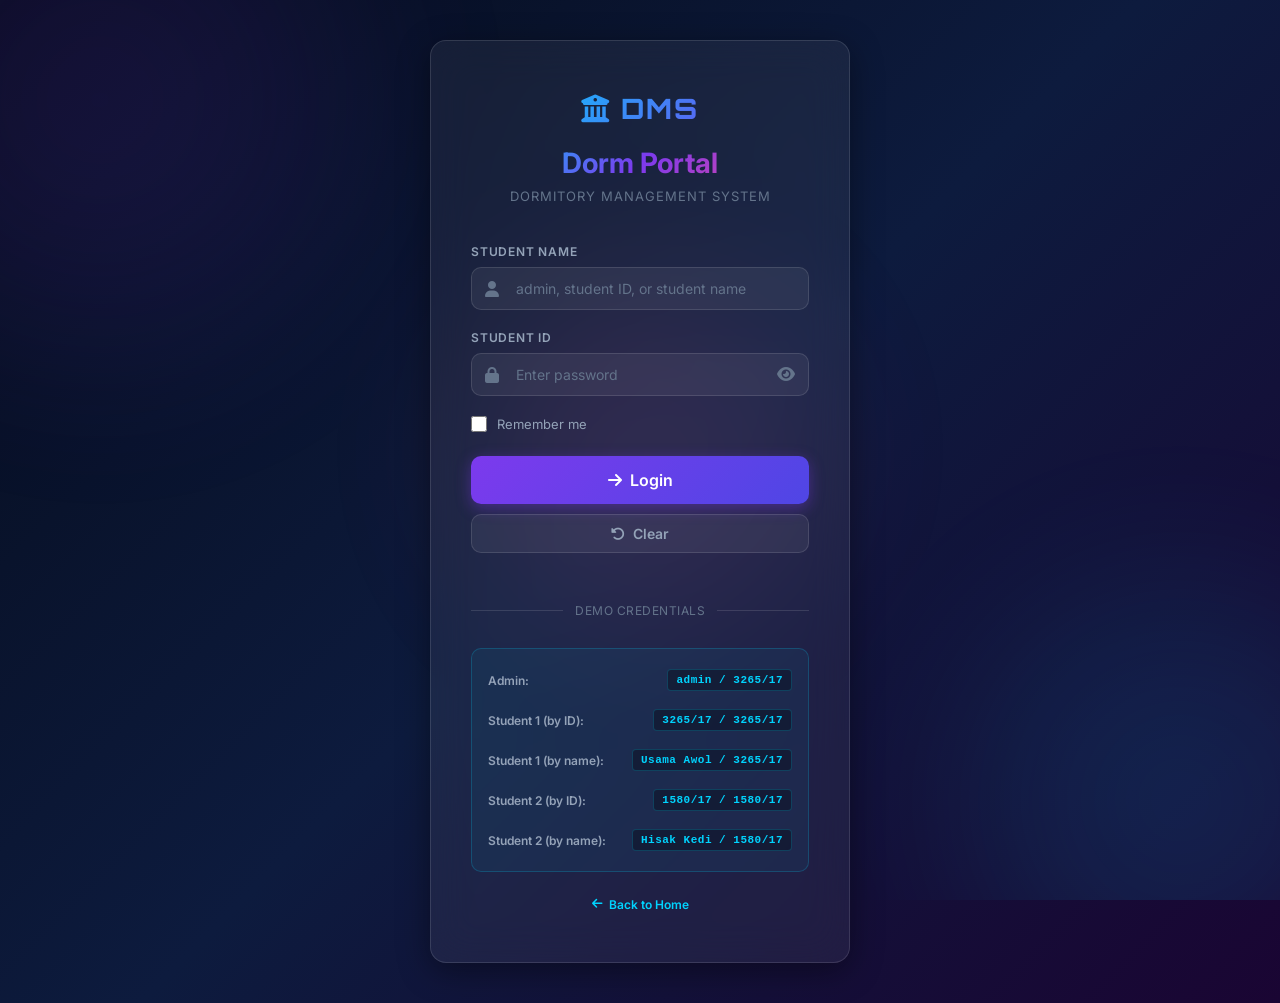
==== commit b1578894: "Increase max total dorms from 200 to 500" ====
--- a/admin.html
+++ b/admin.html
@@ -171,7 +171,7 @@
 
                 <div class="form-group">
                   <label class="form-label">Total Dorms</label>
-                  <input type="number" id="total-dorms" class="form-input" placeholder="e.g., 50" min="1" max="200" required>
+                  <input type="number" id="total-dorms" class="form-input" placeholder="e.g., 50" min="1" max="500" required>
                 </div>
 
                 <div class="form-group">
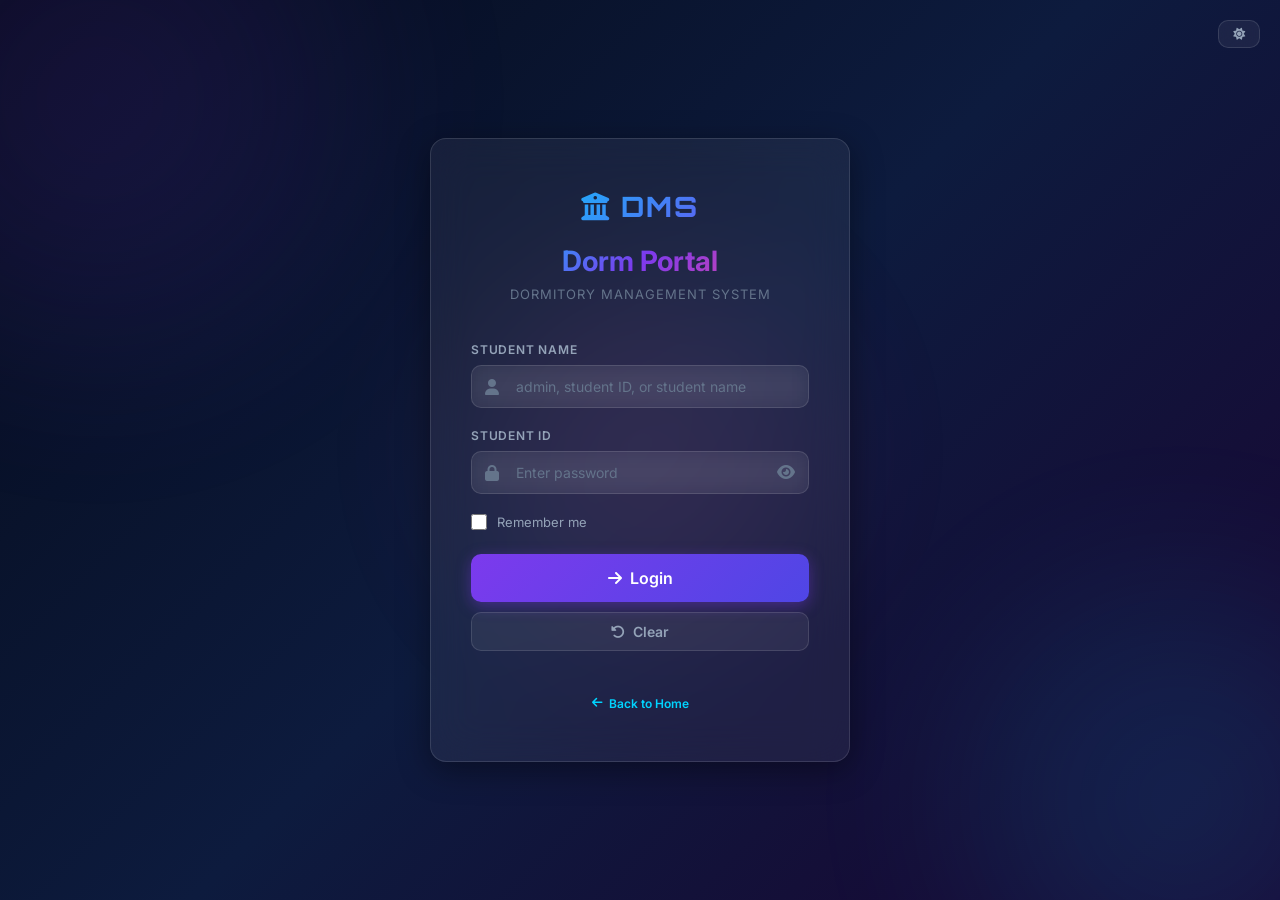
==== commit c5d89eb9: "All overviews now use actual data with start room" ====
--- a/admin.html
+++ b/admin.html
@@ -62,10 +62,21 @@
             <i class="fa-solid fa-search" style="color: var(--text-muted); font-size: 14px;"></i>
             <input type="text" id="globalSearch" placeholder="Search..." style="background: none; border: none; color: var(--text-primary); font-size: 13px; outline: none; width: 150px;">
           </div>
-          <button class="btn btn-ghost btn-sm" title="Notifications">
-            <i class="fa-solid fa-bell"></i>
-            <span style="position: absolute; top: 8px; right: 8px; width: 8px; height: 8px; background: #ef4444; border-radius: 50%;"></span>
-          </button>
+          <div class="notification-dropdown" style="position: relative;">
+            <button class="btn btn-ghost btn-sm" id="notificationBtn" title="Notifications" onclick="toggleNotifications()">
+              <i class="fa-solid fa-bell"></i>
+              <span class="notification-badge" id="notification-badge" style="position: absolute; top: 5px; right: 5px; width: 16px; height: 16px; background: #ef4444; border-radius: 50%; font-size: 10px; display: flex; align-items: center; justify-content: center; color: white; font-weight: bold; display: none;">0</span>
+            </button>
+            <div class="notification-panel" id="notificationPanel" style="position: absolute; top: 100%; right: 0; width: 300px; background: var(--glass); border: 1px solid var(--glass-border); border-radius: var(--border-radius); padding: 16px; margin-top: 8px; display: none; z-index: 1000; backdrop-filter: blur(10px);">
+              <h4 style="margin: 0 0 12px; font-size: 14px; color: var(--text-primary);">Notifications</h4>
+              <div id="notification-list" style="display: flex; flex-direction: column; gap: 8px; max-height: 300px; overflow-y: auto;">
+                <div style="text-align: center; padding: 20px; color: var(--text-muted); font-size: 12px;">
+                  <i class="fa-solid fa-inbox" style="font-size: 24px; margin-bottom: 8px; display: block; opacity: 0.5;"></i>
+                  No notifications
+                </div>
+              </div>
+            </div>
+          </div>
           <button class="btn btn-ghost btn-sm dark-mode-toggle">
             <i class="fa-solid fa-sun"></i>
           </button>
@@ -204,7 +215,7 @@
               <table class="data-table">
                 <thead>
                   <tr>
-                    <th>Building</th><th>Total Dorms</th><th>Capacity</th><th>Gender</th><th>Occupied</th><th>Available</th><th>Actions</th>
+                    <th>Building</th><th>Total Dorms</th><th>Start Room</th><th>Capacity</th><th>Gender</th><th>Occupied</th><th>Available</th><th>Actions</th>
                   </tr>
                 </thead>
                 <tbody id="buildings-list"></tbody>
@@ -441,7 +452,7 @@
                 </div>
 
                 <div style="display: flex; gap: 10px;">
-                  <button type="submit" class="btn btn-primary" style="flex: 1;">
+                  <button type="button" class="btn btn-primary" style="flex: 1;" onclick="handleAssignManual()">
                     <i class="fa-solid fa-save"></i> Save Assignment
                   </button>
                   <button type="button" class="btn btn-orange" id="unassign-btn" style="flex: 1; display: none;" onclick="handleUnassign()">
@@ -695,7 +706,12 @@
 
         <div class="form-group">
           <label class="form-label">Total Dorms</label>
-          <input type="number" id="edit-total-dorms" class="form-input" min="1" max="200" required>
+          <input type="number" id="edit-total-dorms" class="form-input" min="1" max="500" required>
+        </div>
+
+        <div class="form-group">
+          <label class="form-label">Start Room Number</label>
+          <input type="number" id="edit-start-room" class="form-input" min="1" required>
         </div>
 
         <div class="form-group">
